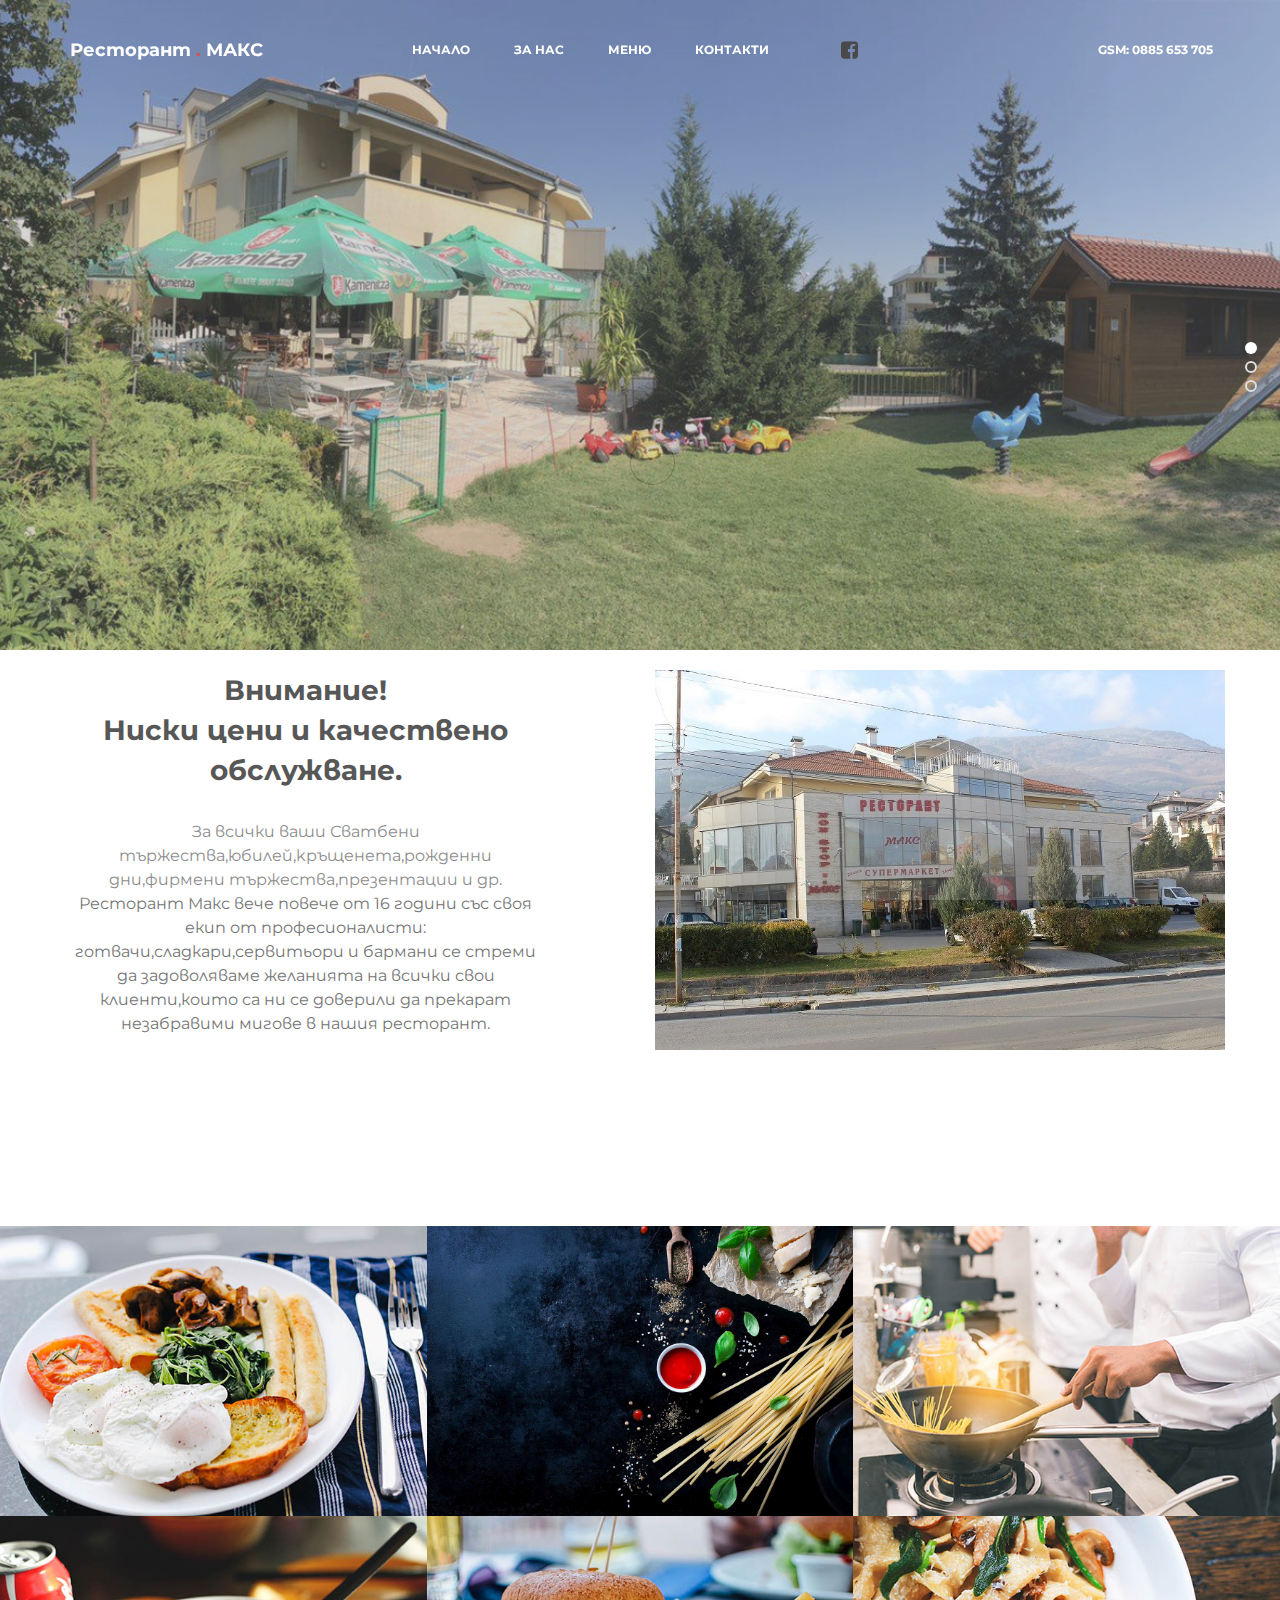
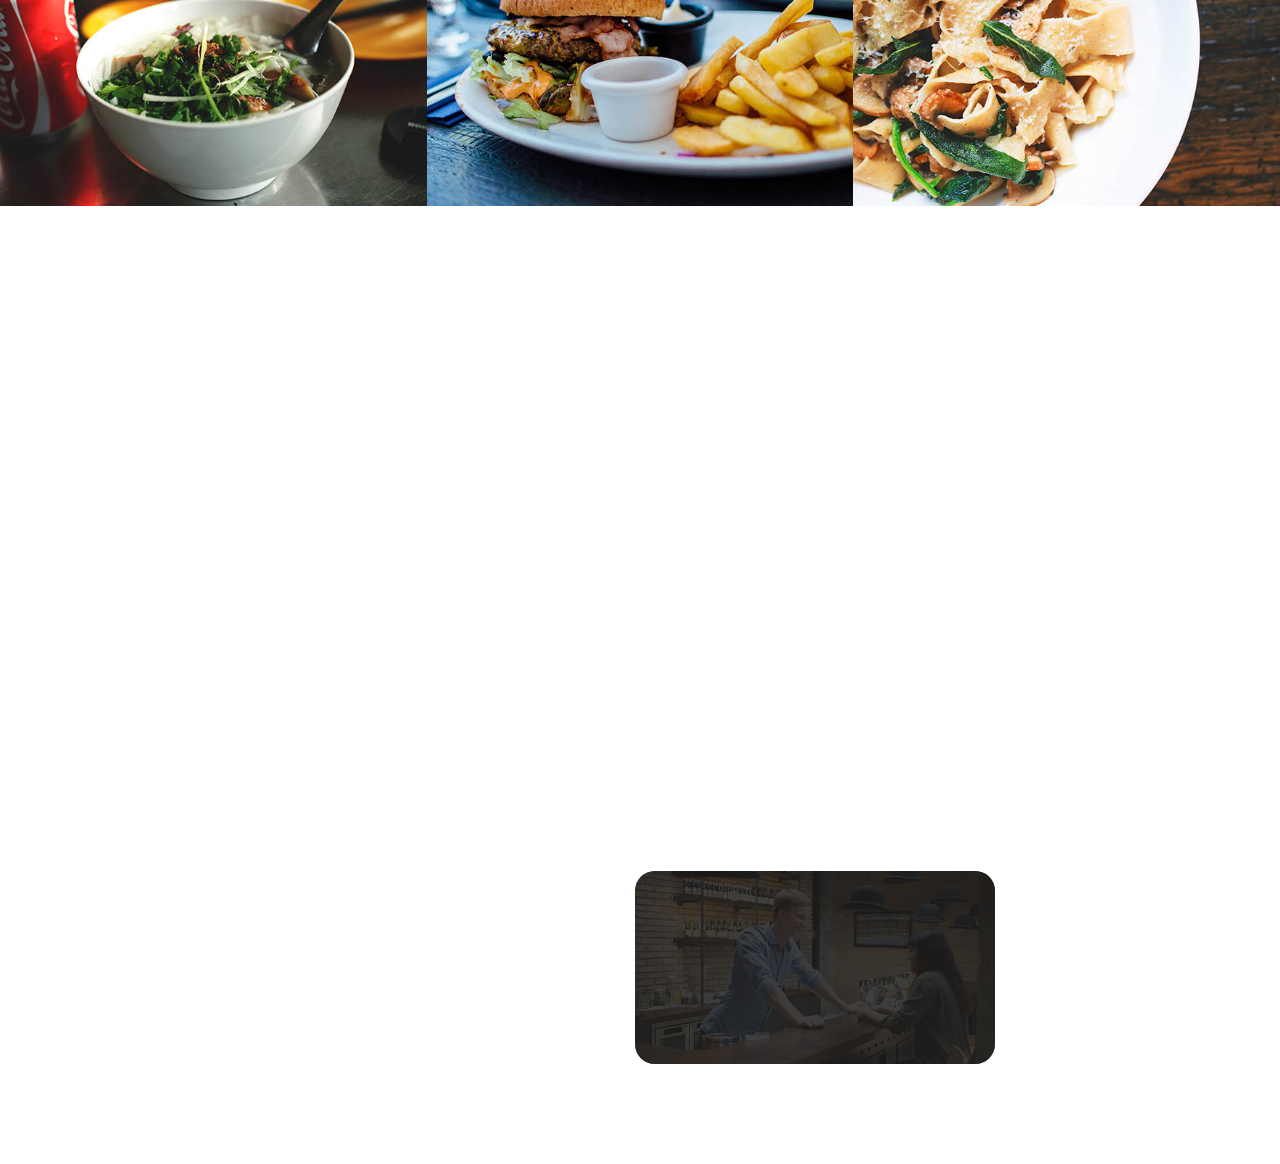
==== index.html @ e1ed3586 "Update index.html" ====
<!DOCTYPE html>
<html lang="bg">
<head>
 <title>Ресторант МАКС</title>
     <meta charset="UTF-8">
     <meta http-equiv="X-UA-Compatible" content="IE=Edge">
     <meta name="viewport" content="width=device-width, initial-scale=1, maximum-scale=1">
     <meta name="keywords" content="ресторант макс,промоция,драгалевци,обедно меню,вкусна храна,ресторант,лятна градина,детски кът,сватби,детско парти"/>
     <meta name="description" content="ресторант в кв.Драгалевци"/>
     <meta name="robots" content="index, follow" />
     <meta name="google-site-verification" content="aXGSRedK1tiSl0ZCEvDcK0D1jM9YANwT8YEB6ESrcCU" />
     <link rel="stylesheet" href="css/bootstrap.min.css">
     <link rel="stylesheet" href="css/font-awesome.min.css">
     <link rel="stylesheet" href="css/animate.css">
     <link rel="stylesheet" href="css/owl.carousel.css">
     <link rel="stylesheet" href="css/owl.theme.default.min.css">
     <link rel="stylesheet" href="css/magnific-popup.css">
     <link href="images/favicon.ico" rel="shortcut icon" type="image/x-icon" />
     <link rel="stylesheet" href="css/style.css">

</head>
<body>


     <section class="preloader">
          <div class="spinner">

               <span class="spinner-rotate"></span>

          </div>
     </section>



     <section class="navbar custom-navbar navbar-fixed-top" role="navigation">
          <div class="container">

               <div class="navbar-header">
                    <button class="navbar-toggle" data-toggle="collapse" data-target=".navbar-collapse">
                         <span class="icon icon-bar"></span>
                         <span class="icon icon-bar"></span>
                         <span class="icon icon-bar"></span>
                    </button>


                    <a href="index.html" class="navbar-brand">Ресторант <span>.</span> МАКС </a>
               </div>



               <div class="collapse navbar-collapse">
                    <ul class="nav navbar-nav navbar-nav-first">
                         <li><a href="#home" class="smoothScroll">Начало</a></li>
                         <li><a href="#about" class="smoothScroll">За Нас</a></li>
                         <li><a href="#menu" class="smoothScroll">Меню</a></li>
                         <li><a href="#contact" class="smoothScroll">Контакти</a></li>
                    </ul>



                    <a href="https://www.facebook.com/MaksRest/" class="fa fa-facebook-square" ></a>


                <ul class="nav navbar-nav navbar-right">
                           <li><a href="tel:0885653705">GSM: 0885 653 705</a></li>



                </ul>
               </div>

          </div>

     </section>



     <section id="home" class="slider" data-stellar-background-ratio="0.5">
          <div class="row">

                    <div class="owl-carousel owl-theme">
                         <div class="item item-first">
                              <div class="caption">
                                   <div class="container">

                                   </div>
                              </div>
                         </div>

                         <div class="item item-second">
                              <div class="caption">

                              </div>
                         </div>

                         <div class="item item-third">
                              <div class="caption">

                              </div>
                         </div>
                    </div>

          </div>
     </section>




     <section id="about" data-stellar-background-ratio="0.5">
          <div class="container">
               <div class="row">

                    <div class="col-md-6 col-sm-12">
                         <div class="about-info">
                              <div class="section-title wow fadeInUp" data-wow-delay="0.2s">

                                <h2 style="text-align:center">Внимание!<br> Ниски цени и качествено обслужване.</h2>
                              </div>

                              <div class="wow fadeInUp" data-wow-delay="0.4s">
                                <p style="text-align:center">За всички ваши Сватбени тържества,юбилей,kръщенета,рожденни дни,фирмени тържества,презентации и др.
                                      Ресторант Макс вече повече от 16 години със своя екип от професионалисти:<br>готвачи,сладкари,сервитьори
                                      и бармани се стреми да задоволяваме желанията на всички свои клиенти,които са ни се доверили да прекарат незабравими мигове в нашия ресторант.<p>
                              </div>
                         </div>
                    </div>

                    <div class="col-md-6 col-sm-12">
                         <div class="wow fadeInUp about-image" data-wow-delay="0.6s">
                              <img src="images/about-image.jpg" class="img-responsive" alt="">
                         </div>
                    </div>

               </div>
          </div>
     </section>


     <section id="menu" data-stellar-background-ratio="0.5">
          <div class="container">
               <div class="row">

                    <div class="col-md-12 col-sm-12">
                         <div class="section-title wow fadeInUp" data-wow-delay="0.1s">
                              <h2 style="text-align:center">Нашето Меню</h2>
                         </div>
                    </div>

                    <div class="col-md-4 col-sm-6">

                         <div class="menu-thumb">
                              <a href="images/menu-image1.jpg" class="image-popup" title="American Breakfast">
                                   <img src="images/menu-image1.jpg" class="img-responsive" alt="">
                              </a>
                         </div>
                    </div>

                    <div class="col-md-4 col-sm-6">

                         <div class="menu-thumb">
                              <a href="images/menu-image2.jpg" class="image-popup" title="Self-made Salad">
                                   <img src="images/menu-image2.jpg" class="img-responsive" alt="">
                              </a>
                         </div>
                    </div>

                    <div class="col-md-4 col-sm-6">

                         <div class="menu-thumb">
                              <a href="images/menu-image3.jpg" class="image-popup" title="Chinese Noodle">
                                   <img src="images/menu-image3.jpg" class="img-responsive" alt="">
                              </a>
                         </div>
                    </div>

                    <div class="col-md-4 col-sm-6">

                         <div class="menu-thumb">
                              <a href="images/menu-image4.jpg" class="image-popup" title="Rice Soup">
                                   <img src="images/menu-image4.jpg" class="img-responsive" alt="">
                              </a>
                         </div>
                    </div>

                    <div class="col-md-4 col-sm-6">

                         <div class="menu-thumb">
                              <a href="images/menu-image5.jpg" class="image-popup" title="Project title">
                                   <img src="images/menu-image5.jpg" class="img-responsive" alt="">
                              </a>
                         </div>
                    </div>

                    <div class="col-md-4 col-sm-6">

                         <div class="menu-thumb">
                              <a href="images/menu-image6.jpg" class="image-popup" title="Project title">
                                   <img src="images/menu-image6.jpg" class="img-responsive" alt="">
                              </a>
                         </div>
                    </div>


               </div>
          </div>
     </section>





     <section id="contact">
       <div class="container">
            <div class="row">

                 <div class="col-md-12 col-sm-12">
                      <div class="section-title wow fadeInUp" data-wow-delay="0.1s">
                          <h2 style="text-align:center">За Контакт </h2>
                      </div>
                 </div>
               </div>
            </div>
  </section>
  <section id="google-map">
    <iframe src="https://www.google.com/maps/embed?pb=!1m18!1m12!1m3!1d2744.4734002004925!2d23.321416955370182!3d42.623292950033935!2m3!1f0!2f0!3f0!3m2!1i1024!2i768!4f13.1!3m3!1m2!1s0x40aa83e5eaf78bdd%3A0x76ee33863efe5389!2z0KHRg9C_0LXRgNC80LDRgNC60LXRgiDQnNCw0LrRgQ!5e0!3m2!1sbg!2sfi!4v1591708057652!5m2!1sbg!2sfi" width="100%" height="500" frameborder="0" style="border:0;" allowfullscreen="" aria-hidden="true" tabindex="0"></iframe>
    </section>


     <footer id="footer" data-stellar-background-ratio="0.5">
          <div class="container">
               <div class="row">

                    <div class="col-md-3 col-sm-8">
                         <div class="footer-info">
                              <div class="section-title">
                                   <h2 class="wow fadeInUp" data-wow-delay="0.2s">Адрес:</h2>
                              </div>
                              <address class="wow fadeInUp" data-wow-delay="0.4s">
                                   <p>кв.Драгалевци, <br>ул.„Захари Зограф“ 57,<br> София, България</p>
                              </address>
                         </div>
                    </div>

                    <div class="col-md-3 col-sm-8">
                         <div class="footer-info">
                              <div class="section-title">
                                   <h2 class="wow fadeInUp" data-wow-delay="0.2s">За Контакт:</h2>
                              </div>
                              <address class="wow fadeInUp" data-wow-delay="0.4s">
                                <a href="tel:0885653705">GSM: 0885 653 705</a>
                              <a href="https://www.facebook.com/MaksRest/" class="fa fa-facebook-square" ></a>

                              </address>


                         </div>
                    </div>

                    <div class="col-md-4 col-sm-8">
                         <div class="footer-info footer-open-hour">
                              <div class="section-title">
                                   <h2 class="wow fadeInUp" data-wow-delay="0.2s">Работно Време:</h2>
                              </div>
                              <div class="wow fadeInUp" data-wow-delay="0.4s">
                                   <p></p>
                                   <div>
                                        <strong>Понеделник - Неделя </strong>
                                                <p>9:00ч - 22:00ч</p>
                                   </div>
                                   <div>
                                        <strong></strong>
                                        <p></p>
                                   </div>
                              </div>
                         </div>
                    </div>

                    <div class="col-md-2 col-sm-4">

                          <br><br>
                         <div class="wow fadeInUp copyright-text" data-wow-delay="0.8s">
                              <p>Ресторант МАКС 2020</p>


                         </div>
                    </div>

               </div>
          </div>
     </footer>


     <script src="js/jquery.js"></script>
     <script src="js/bootstrap.min.js"></script>
     <script src="js/jquery.stellar.min.js"></script>
     <script src="js/wow.min.js"></script>
     <script src="js/owl.carousel.min.js"></script>
     <script src="js/jquery.magnific-popup.min.js"></script>
     <script src="js/smoothscroll.js"></script>
     <script src="js/custom.js"></script>
     <!-- Global site tag (gtag.js) - Google Analytics -->
<script async src="https://www.googletagmanager.com/gtag/js?id=UA-169625521-1"></script>
<script>
  window.dataLayer = window.dataLayer || [];
  function gtag(){dataLayer.push(arguments);}
  gtag('js', new Date());

  gtag('config', 'UA-169625521-1');
</script>

</body>
</html>
---- css/style.css ----
@import url('https://fonts.googleapis.com/css?family=Montserrat:400,700');

  body {
    background: #ffffff;
    font-family: 'Montserrat', sans-serif;
    overflow-x: hidden;
  }



  /*---------------------------------------
     TYPOGRAPHY
  -----------------------------------------*/

  h1,h2,h3,h4,h5,h6 {
    font-weight: bold;
    line-height: inherit;
  }

  h1 {
    color: #252525;
    font-size: 3em;
    line-height: 50px;
  }

  h2 {
    color: #353535;
    font-size: 2em;
    padding-bottom: 10px;
  }

  h3 {
    font-size: 1.5em;
    margin-bottom: 0;
  }

  h3,
  h3 a {
    color: #454545;
  }

  p {
    color: #757575;
    font-size: 16px;
    font-weight: normal;
    line-height: 24px;
  }



  /*---------------------------------------
     GENERAL
  -----------------------------------------*/

  html{
    -webkit-font-smoothing: antialiased;
  }

  a {
    color: #252525;
    -webkit-transition: 0.5s;
    transition: 0.5s;
    text-decoration: none !important;
  }

  a:hover, a:active, a:focus {
    color: #ce3232;
    outline: none;
  }

  ::-webkit-scrollbar{
    width: 8px;
    height: 8px;
  }

  ::-webkit-scrollbar-thumb {
    cursor: pointer;
    background: #000000;
  }

  .section-title {
    padding-bottom: 40px;
  }

  .section-title h2 {
    margin: 0;
  }

  .section-title h4 {
    color: #bfbdbd;
    font-size: 10px;
    letter-spacing: 1px;
    text-transform: uppercase;
    margin-top: 0;
  }

  .overlay {
    background: rgba(0,0,0,0.5);
    position: absolute;
    top: 0;
    right: 0;
    bottom: 0;
    left: 0;
    width: 100%;
    height: 100%;
  }

  section {
    position: relative;
    padding: 20px 0;
  }

  #team,
  #menu,


  .about-image img,
  .team-thumb img {
    width: 100%;
  }

  #google-map iframe {
    border: 0;
    width: 100%;
    height: 390px;
  }



  /*---------------------------------------
     BUTTONS
  -----------------------------------------*/

  .section-btn {
    background: #ce3232;
    border-radius: 0;
    border: 0;
    color: #f9f9f9;
    font-size: inherit;
    font-weight: normal;
    padding: 10px 25px;
    transition: 0.5s 0.2s;
  }



  /*---------------------------------------
       PRE LOADER
  -----------------------------------------*/

  .preloader {
    position: fixed;
    top: 0;
    left: 0;
    width: 100%;
    height: 100%;
    z-index: 99999;
    display: flex;
    flex-flow: row nowrap;
    justify-content: center;
    align-items: center;
    background: none repeat scroll 0 0 #ffffff;
  }

  .spinner {
    border: 1px solid transparent;
    border-radius: 3px;
    position: relative;
  }

  .spinner:before {
    content: '';
    box-sizing: border-box;
    position: absolute;
    top: 50%;
    left: 50%;
    width: 45px;
    height: 45px;
    margin-top: -10px;
    margin-left: -10px;
    border-radius: 50%;
    border: 1px solid #575757;
    border-top-color: #ffffff;
    animation: spinner .9s linear infinite;
  }

  @-webkit-@keyframes spinner {
    to {transform: rotate(360deg);}
  }

  @keyframes spinner {
    to {transform: rotate(360deg);}
  }



  /*---------------------------------------
      MENU
  -----------------------------------------*/

  .custom-navbar {
    border: none;
    margin-bottom: 0;
    padding: 25px 0;
  }

  .custom-navbar .navbar-brand {
    color: #ffffff;
    font-size: 18px;
    font-weight: bold;
  }

  .custom-navbar .navbar-brand span {
    color: #ce3232;
  }

  .top-nav-collapse {
    background: #ffffff;
  }

  .custom-navbar .navbar-nav.navbar-nav-first {
    margin-left: 8em;
  }

  .custom-navbar .navbar-nav.navbar-right li a {
    padding-right: 12px;
    padding-left: 12px;
  }

  .custom-navbar .navbar-nav.navbar-right .section-btn {
    display: inline-block;
    margin: 0.2em 0 0 1em;
  }

  .custom-navbar .navbar-nav.navbar-right .section-btn:hover {
    background: #292929;
    color: #ffffff;
  }

  .custom-navbar .navbar-nav.navbar-right .section-btn:focus {
    color: #ffffff;
  }

  .custom-navbar .navbar-nav.navbar-right .section-btn a {
    padding: 10px 25px;
  }

  .custom-navbar .nav .section-btn a:hover {
    color: #ffffff;
  }

  .custom-navbar .nav li a {
    font-size: 12px;
    font-weight: bold;
    color: #ffffff;
    padding-right: 22px;
    padding-left: 22px;
    text-transform: uppercase;
  }

  .custom-navbar .nav li a:hover {
    background: transparent;
    color: #ce3232;
  }

  .custom-navbar .navbar-nav > li > a:hover,
  .custom-navbar .navbar-nav > li > a:focus {
    background-color: transparent;
  }

  .custom-navbar .nav li.active > a {
    background-color: transparent;
    color: #ce3232;
  }

  .custom-navbar .navbar-toggle {
    border: none;
    padding-top: 10px;
  }

  .custom-navbar .navbar-toggle {
    background-color: transparent;
  }

  .custom-navbar .navbar-toggle .icon-bar {
    background: #252525;
    border-color: transparent;
  }

  @media(min-width:768px) {
    .custom-navbar {
      border-bottom: 0;
      background: 0 0;
    }

    .custom-navbar.top-nav-collapse {
      background: #ffffff;
      -webkit-box-shadow: 0 1px 30px rgba(0, 0, 0, 0.1);
      -moz-box-shadow: 0 1px 30px rgba(0, 0, 0, 0.1);
      box-shadow: 0 1px 30px rgba(0, 0, 0, 0.1);
      padding: 12px 0;
    }

    .top-nav-collapse .navbar-brand {
      color: #454545;
    }

    .top-nav-collapse .nav li a {
      color: #575757;
    }

    .top-nav-collapse .nav .section-btn a {
      color: #ffffff;
    }
  }



  /*---------------------------------------
      HOME
  -----------------------------------------*/

  #home {
    padding: 0;
  }

  #home h1 {
    color: #ffffff;
    padding-bottom: 30px;
  }

  #home h3 {
    color: #f9f9f9;
    font-size: 14px;
    line-height: inherit;
    letter-spacing: 2px;
    text-transform: uppercase;
    margin: 0;
  }

  @media (min-width: 480px) {
    .slider .col-md-8 {
      padding-left: 0;
    }
  }

  .slider .owl-dots {
    position: absolute;
    top: 50%;
    right: 2em;
    justify-content: center;
  }

  .owl-theme .owl-dots .owl-dot {
    display: block;
  }

  .owl-theme .owl-dots .owl-dot span {
    width: 12px;
    height: 12px;
    margin: 7px 10px;
    border: 2px solid #d9d9d9;
    background: transparent;
    display: block;
    -webkit-backface-visibility: visible;
    transition: opacity 200ms ease;
    border-radius: 30px;
  }

  .owl-theme .owl-dots .owl-dot.active span, .owl-theme .owl-dots .owl-dot:hover span {
    background-color: #ffffff;
    border-color: transparent;
  }

  .slider .caption {
    display: flex;
    justify-content: center;
    flex-direction: column;
    text-align: left;
    background-color: rgba(20,20,20,0.2);
    height: 100%;
    color: #fff;
    cursor: e-resize;
    padding: 4em 0 0 2em;
  }

  .slider .item {
    background-position: inherit;
    background-repeat: no-repeat;
    background-attachment: local;
    background-size: cover;
    height: 650px;
  }

  .slider .item-first {
    background-image: url(../images/slider1.jpg);
  }

  .slider .item-second {
    background-image: url(../images/slider2.jpg);
  }

  .slider .item-third {
    background-image: url(../images/slider3.jpg);
  }

  .slider .item-second .section-btn {
    background: #292929;
  }

  .slider .item-second .section-btn:hover {
    background: #ffffff;
  }

  .slider .item-third .section-btn {
    background: transparent;
    border: 1px solid #ffffff;
  }

  .slider .item-third .section-btn:hover,
  .slider .item-third .section-btn:focus {
    background: #ce3232;
    border-color: transparent;
    color: #ffffff;
  }



  /*---------------------------------------
      ABOUT
  -----------------------------------------*/

  #about {
    padding-bottom: 0;
  }

  .about-info {
    padding: 0 6em 5em 0;
  }

  .about-info .section-title {
    padding-bottom: 20px;
  }

  .about-image {
    position: absolute;
  }






  /*---------------------------------------
     MENU
  -----------------------------------------*/

  #menu {
    padding-bottom: 0;
  }

  #menu .container {
    width: 100%;
  }

  #menu .col-md-4 {
    margin: 0;
    padding: 0;
  }

  .menu-thumb img {
    width: 100%;
    transition: 0.5s;
  }

  .menu-thumb:hover img {
    transform: scale(1.15);
  }

  #menu .menu-thumb {
    overflow: hidden;
    position: relative;
    cursor: pointer;
    width: 102%;
  }

  .menu-thumb .menu-info {
    position: absolute;
    top: 60%;
    left: 0px;
    right: 0px;
    bottom: 0px;
    text-align: left;
    padding: 25px 30px;
    transition: 0.5s 0.2s;
  }

  .menu-info .menu-item {
    float: left;
  }

  .menu-info .menu-price {
    float: right;
  }

  .menu-info .menu-price span {
    font-size: 20px;
    font-weight: bold;
    line-height: normal;
    display: block;
    margin-top: 10px;
  }

  .menu-thumb .menu-info h3,
  .menu-thumb .menu-info p,
  .menu-thumb .menu-info span {
    transform: translateY(100%);
    opacity: 0;
    display: block;
    transition: 0.5s 0.2s;
    color: #ffffff;
    z-index: 2;
    position: relative;
  }

  .menu-thumb .menu-info h3 {
    margin-top: 0;
  }

  .menu-thumb .menu-info p {
    color: #d9d9d9;
    text-transform: uppercase;
    font-size: 10px;
    font-weight: bold;
    letter-spacing: 1px;
  }

  .menu-thumb:hover .menu-info h3,
  .menu-thumb:hover .menu-info p,
  .menu-thumb:hover .menu-info span {
    transform: translateY(0px);
    opacity: 1;
  }

  .menu-thumb:hover .menu-info {
    background: rgba(0,0,0,0.8);
  }




  /*---------------------------------------
     FOOTER
  -----------------------------------------*/

  footer {

    padding: 120px 0;
    padding-bottom: 80px;
  }

  footer .section-title {
    padding-bottom: 10px;
  }

  footer h2 {
    font-size: 20px;
  }

  footer a,
  footer p {
    color: #909090;
  }

  footer strong {
    color: #d9d9d9;
  }

  footer address p {
    margin-bottom: 0;
  }

  .footer-info,
  footer .social-icon {
    margin-top: 20px;
  }

  .footer-open-hour {
    background: #ce3232;
    background: url('../images/footer-open-hour-bg.jpg') center center no-repeat;
    background-size: cover;
    border-radius: 20px;
    margin-top: 0;
    padding: 40px 0 40px 80px;
    overflow: hidden;
    position: relative;
    z-index: 22;
    right: 20px;
    bottom: 20px;
  }

  .footer-open-hour::after {
    background: rgba(29,29,29,0.85);
    content: "";
    position: absolute;
    top: 0;
    right: 0;
    bottom: 0;
    left: 0;
    width: 100%;
    height: 100%;
    z-index: -2222;
  }

  .footer-open-hour h2 {
    color: #ffffff;
  }

  .footer-open-hour p {
    color: #d9d9d9;
  }

  .footer-open-hour strong {
    color: #f9f9f9;
  }



  /*---------------------------------------
     SOCIAL ICON
  -----------------------------------------*/

  .fa {
  padding: 0px;
  font-size: 20px;
  width: 15px;

  text-decoration: none;
  margin: 15px 50px;
  border-radius:25px%;
}

.fa:hover {
    opacity: 0.7;
}

.fa-facebook {
  background: #4267B2;
  color: white;
}

  /*---------------------------------------
     RESPONSIVE STYLES
  -----------------------------------------*/

  @media screen and (max-width: 1170px) {
    .custom-navbar .navbar-nav.navbar-nav-first {
      margin-left: inherit;
    }
  }


  @media only screen and (max-width: 1200px) {
    .about-info {
      padding-right: 0;
    }

    .about-image {
      position: relative;
    }
  }


  @media only screen and (max-width: 1200px) {
    section {
      padding: 30px 0;
    }

    .custom-navbar .section-btn {
      margin-left: 1em;
    }

    .slider .item {
      background-position: center;
    }

    .about-info {
      padding: 0;
    }

    .team-info {
      margin-bottom: 50px;
    }

    #menu .menu-thumb {
      width: 103%;
    }

    #testimonial {
      background-position: 50% 0 !important;
    }

    #google-map,
    .footer-info {
      margin-bottom: 0px;
    }
  }


  @media only screen and (min-width: 1200px) and (max-width: 1200px) {
    .custom-navbar .nav li a {
      padding-right: 10px;
      padding-left: 10px;
    }
  }

  @media only screen and (max-width: 767px) {
    h1 {
      font-size: 2.5em;
    }

    h1,h2,h3 {
      line-height: normal;
    }

    .custom-navbar {
      background: #ffffff;
      -webkit-box-shadow: 0 1px 30px rgba(0, 0, 0, 0.1);
      -moz-box-shadow: 0 1px 30px rgba(0, 0, 0, 0.1);
      box-shadow: 0 1px 30px rgba(0, 0, 0, 0.1);
      padding: 10px 0;
      text-align: center;
    }

    .custom-navbar .nav li a {
      line-height: normal;
      padding: 10px;
    }

    .custom-navbar .navbar-brand,
    .top-nav-collapse .navbar-brand {
      color: #252525;
      font-weight: 600;
    }

    .custom-navbar .nav li a,
    .top-nav-collapse .nav li a {
      color: #575757;
    }

    .custom-navbar .navbar-nav.navbar-right li {
      display: inline-block;
    }

    .custom-navbar .navbar-nav.navbar-right .section-btn {
      display: block !important;
      width: 50%;
      margin: 10px auto 10px auto;
      padding: 10px;
    }

    .custom-navbar .section-btn a {
      color: #ffffff !important;
    }

    .slider .caption {
      padding: 0;
    }

    .menu-thumb .menu-info {
      top: 80%;
    }

    footer {
      padding: 60px 0;
      padding-bottom: 60px;
    }

    .footer-open-hour {
      right: 0;
      bottom: 0;
      margin-top: 30px;
    }
  }


  @media only screen and (max-width: 980px) {
    h1 {
      font-size: 2.1em;
    }

    h2 {
      font-size: 1.8em;
    }

    .menu-thumb .menu-info {
      top: 60%;
    }
  }
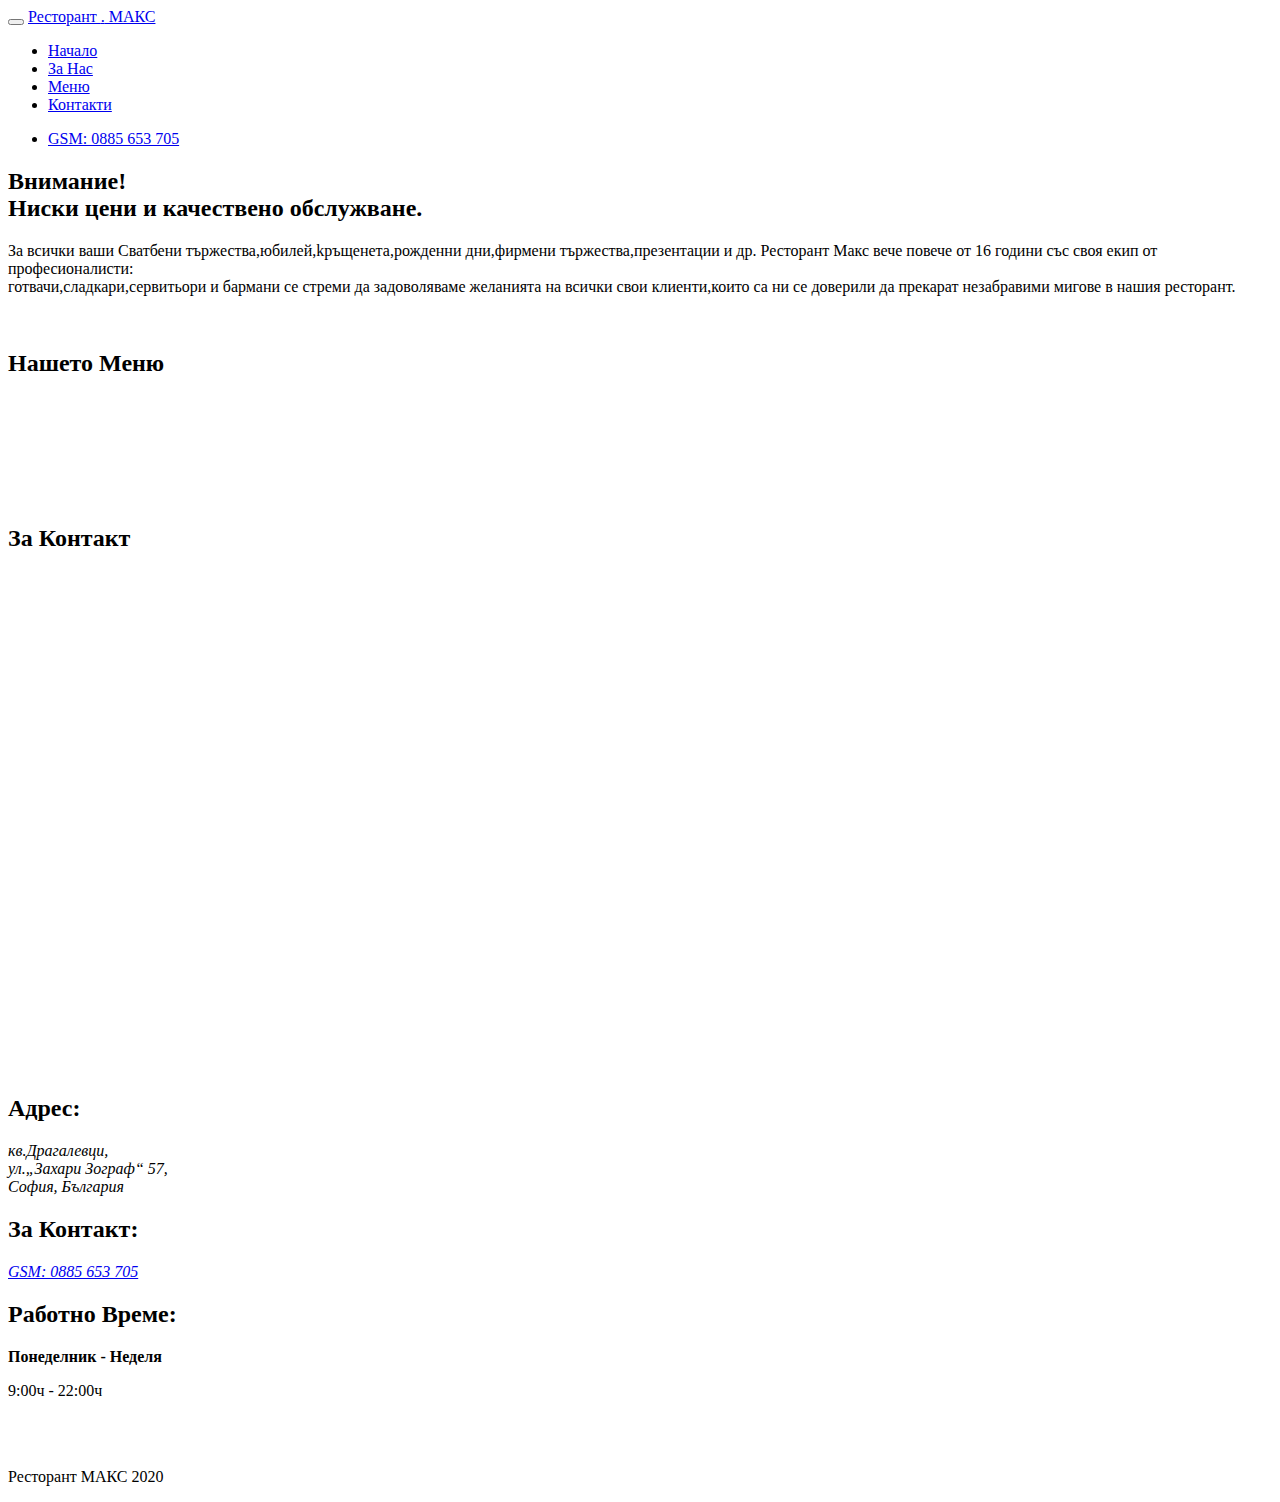
==== commit c5135d24: "Update index.html" ====
--- a/index.html
+++ b/index.html
@@ -9,6 +9,7 @@
      <meta name="description" content="ресторант в кв.Драгалевци"/>
      <meta name="robots" content="index, follow" />
      <meta name="google-site-verification" content="aXGSRedK1tiSl0ZCEvDcK0D1jM9YANwT8YEB6ESrcCU" />
+     <meta http-equiv="Content-Security-Policy" content="default-src https:">
      <link rel="stylesheet" href="css/bootstrap.min.css">
      <link rel="stylesheet" href="css/font-awesome.min.css">
      <link rel="stylesheet" href="css/animate.css">
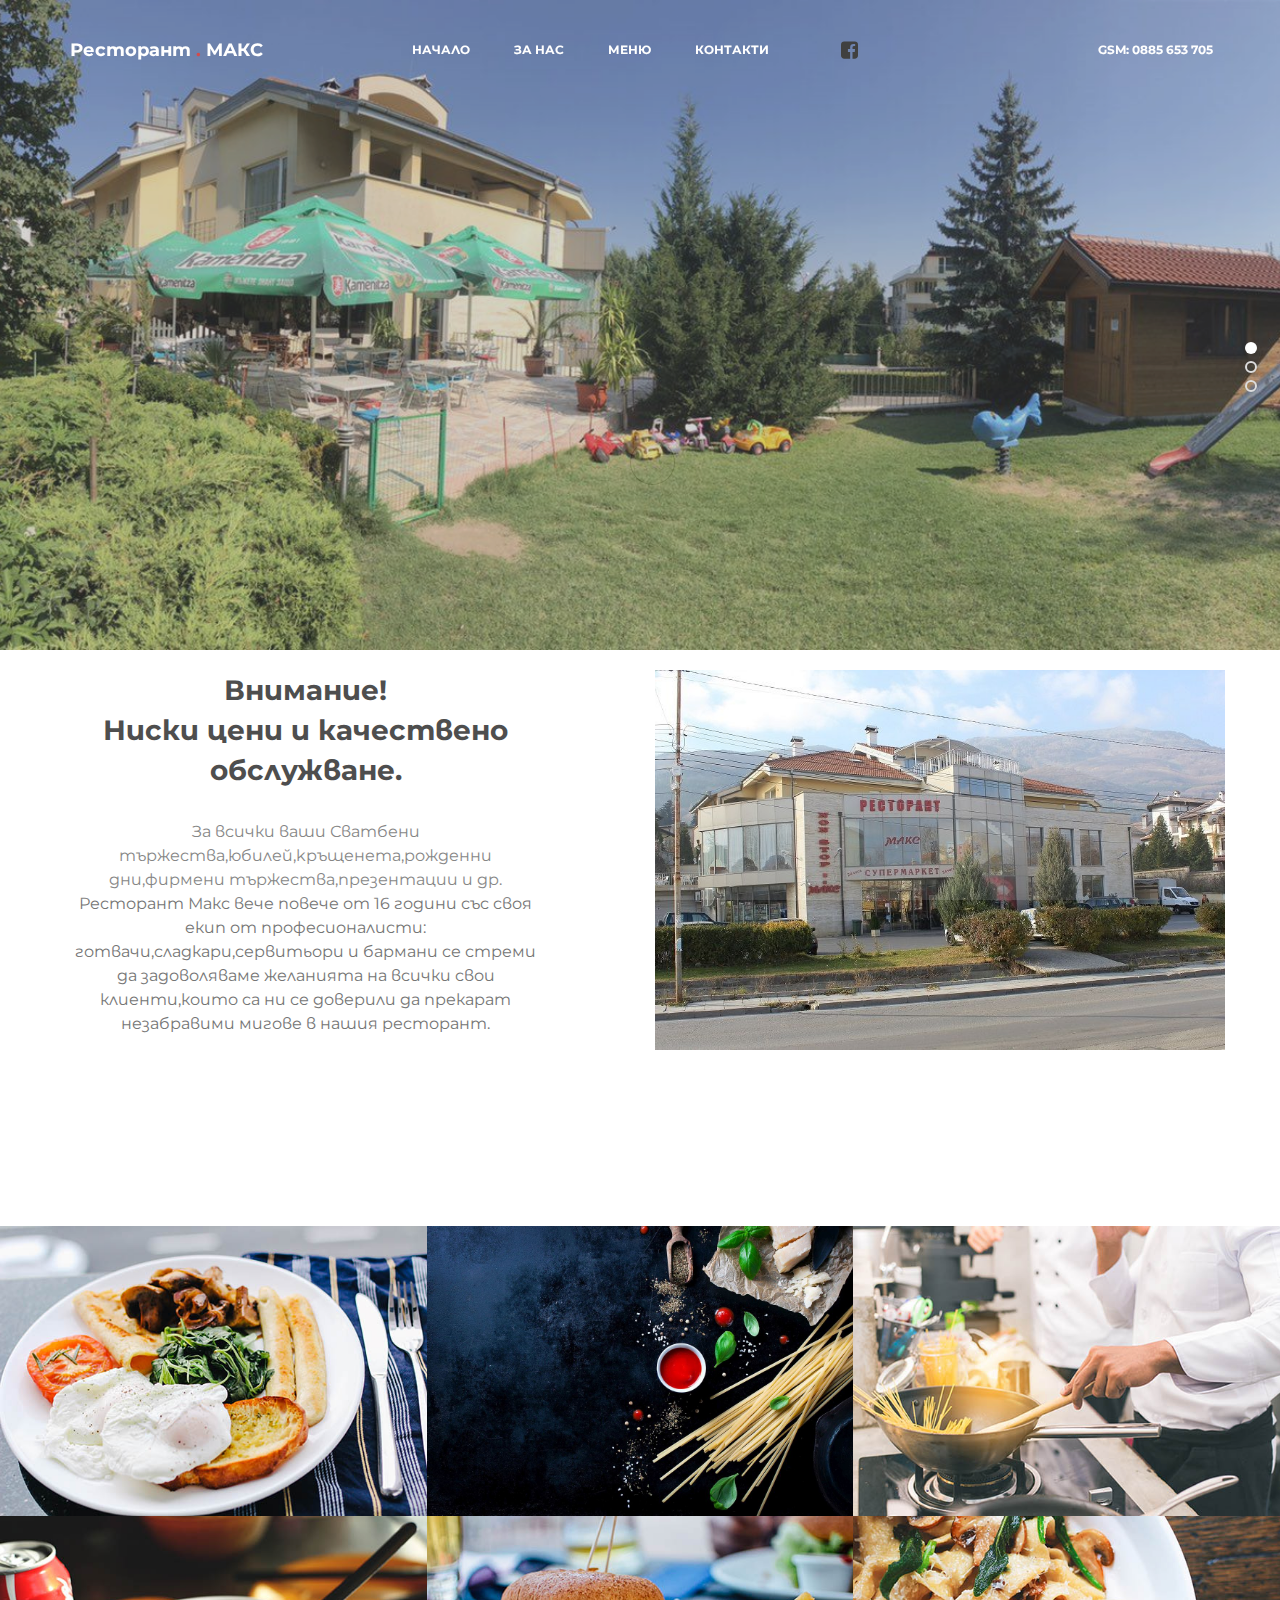
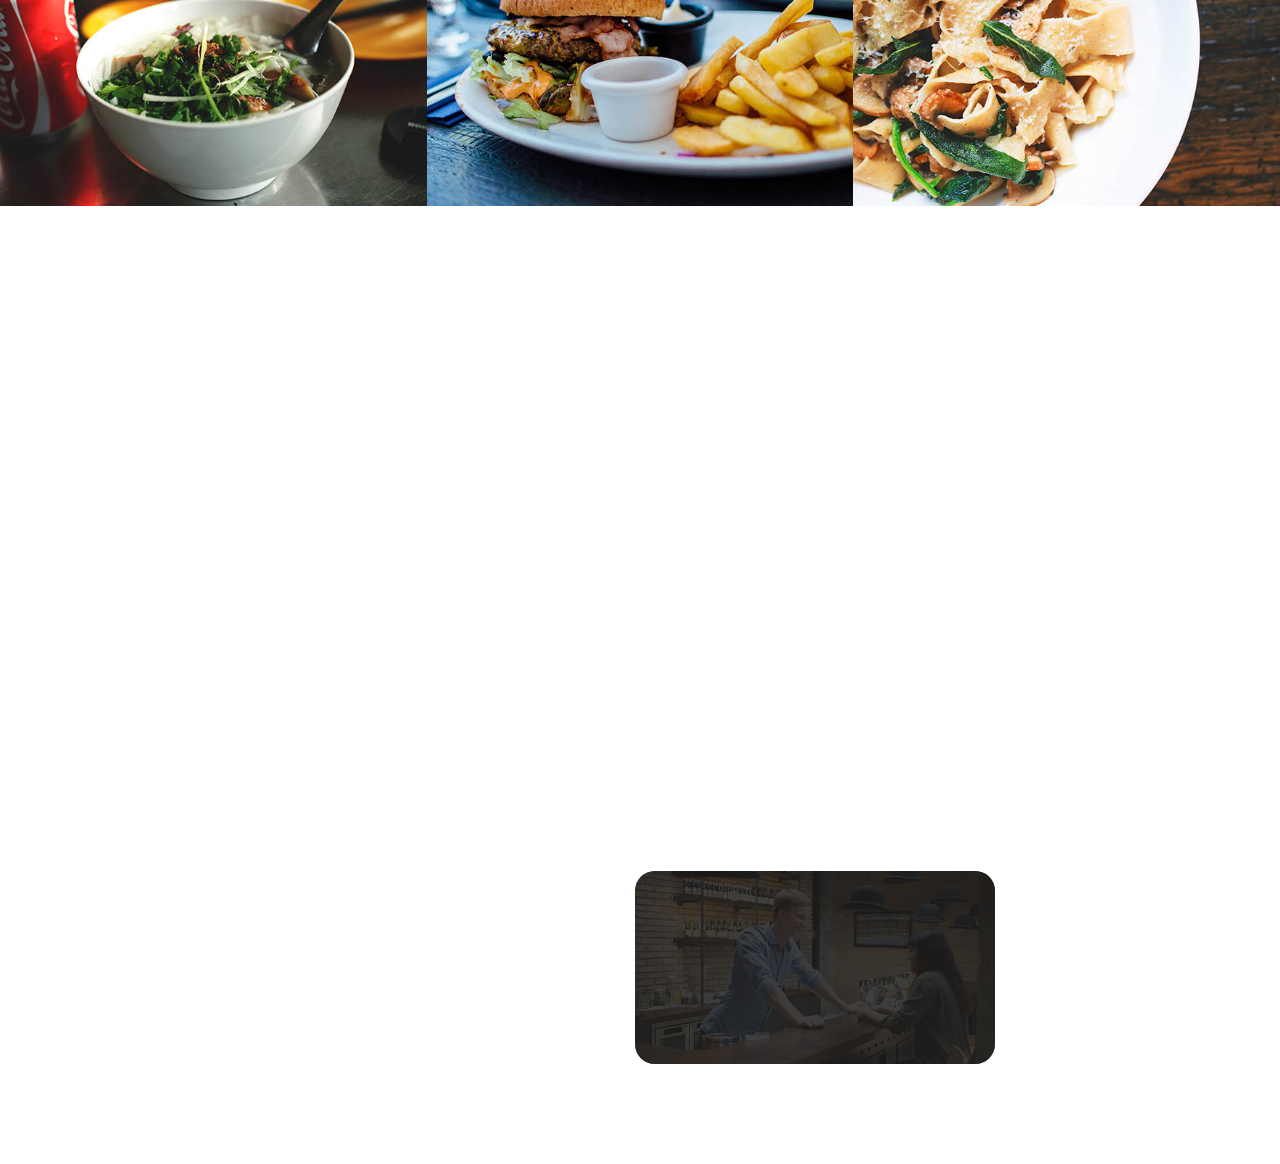
==== commit 8410856f: "Add files via upload" ====
--- a/index.html
+++ b/index.html
@@ -8,8 +8,7 @@
      <meta name="keywords" content="ресторант макс,промоция,драгалевци,обедно меню,вкусна храна,ресторант,лятна градина,детски кът,сватби,детско парти"/>
      <meta name="description" content="ресторант в кв.Драгалевци"/>
      <meta name="robots" content="index, follow" />
-     <meta name="google-site-verification" content="aXGSRedK1tiSl0ZCEvDcK0D1jM9YANwT8YEB6ESrcCU" />
-     <meta http-equiv="Content-Security-Policy" content="default-src https:">
+
      <link rel="stylesheet" href="css/bootstrap.min.css">
      <link rel="stylesheet" href="css/font-awesome.min.css">
      <link rel="stylesheet" href="css/animate.css">
@@ -308,6 +307,9 @@
 
   gtag('config', 'UA-169625521-1');
 </script>
-
+<!-- Hitsteps TRACKING CODE - Manual 2020-06-17 - DO NOT CHANGE -->
+<script type="text/javascript">(function(){var hstc=document.createElement('script'); hstc.src='https://log.hitsteps.com/track.php?code=6455fe8794fac8812f6c8d0e22d40c64';hstc.async=true;var htssc = document.getElementsByTagName('script')[0];htssc.parentNode.insertBefore(hstc, htssc);})();
+</script><noscript><a href="http://www.hitsteps.com/"><img src="//log.hitsteps.com/track.php?mode=img&amp;code=6455fe8794fac8812f6c8d0e22d40c64" alt="Realtime blog tracking" width="1" height="1" />web stats</a></noscript>
+<!-- Hitsteps TRACKING CODE - DO NOT CHANGE -->
 </body>
 </html>
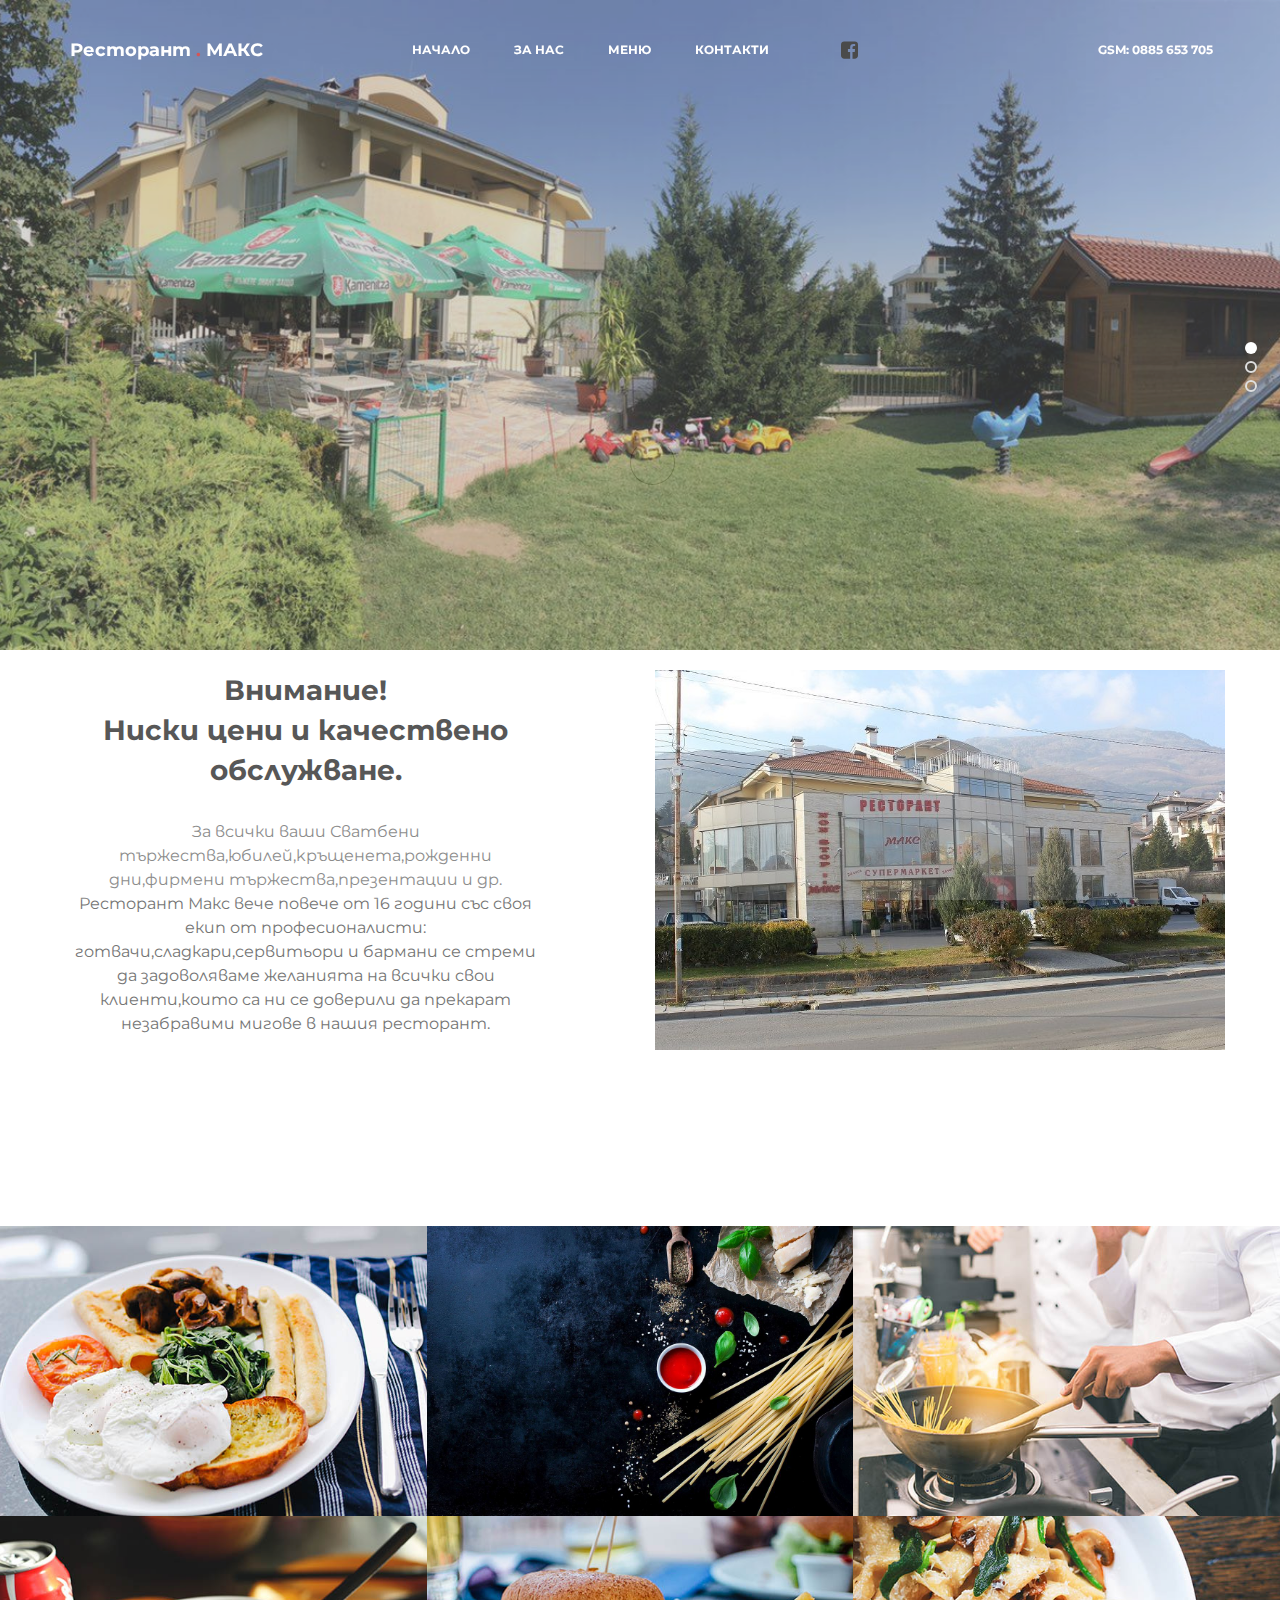
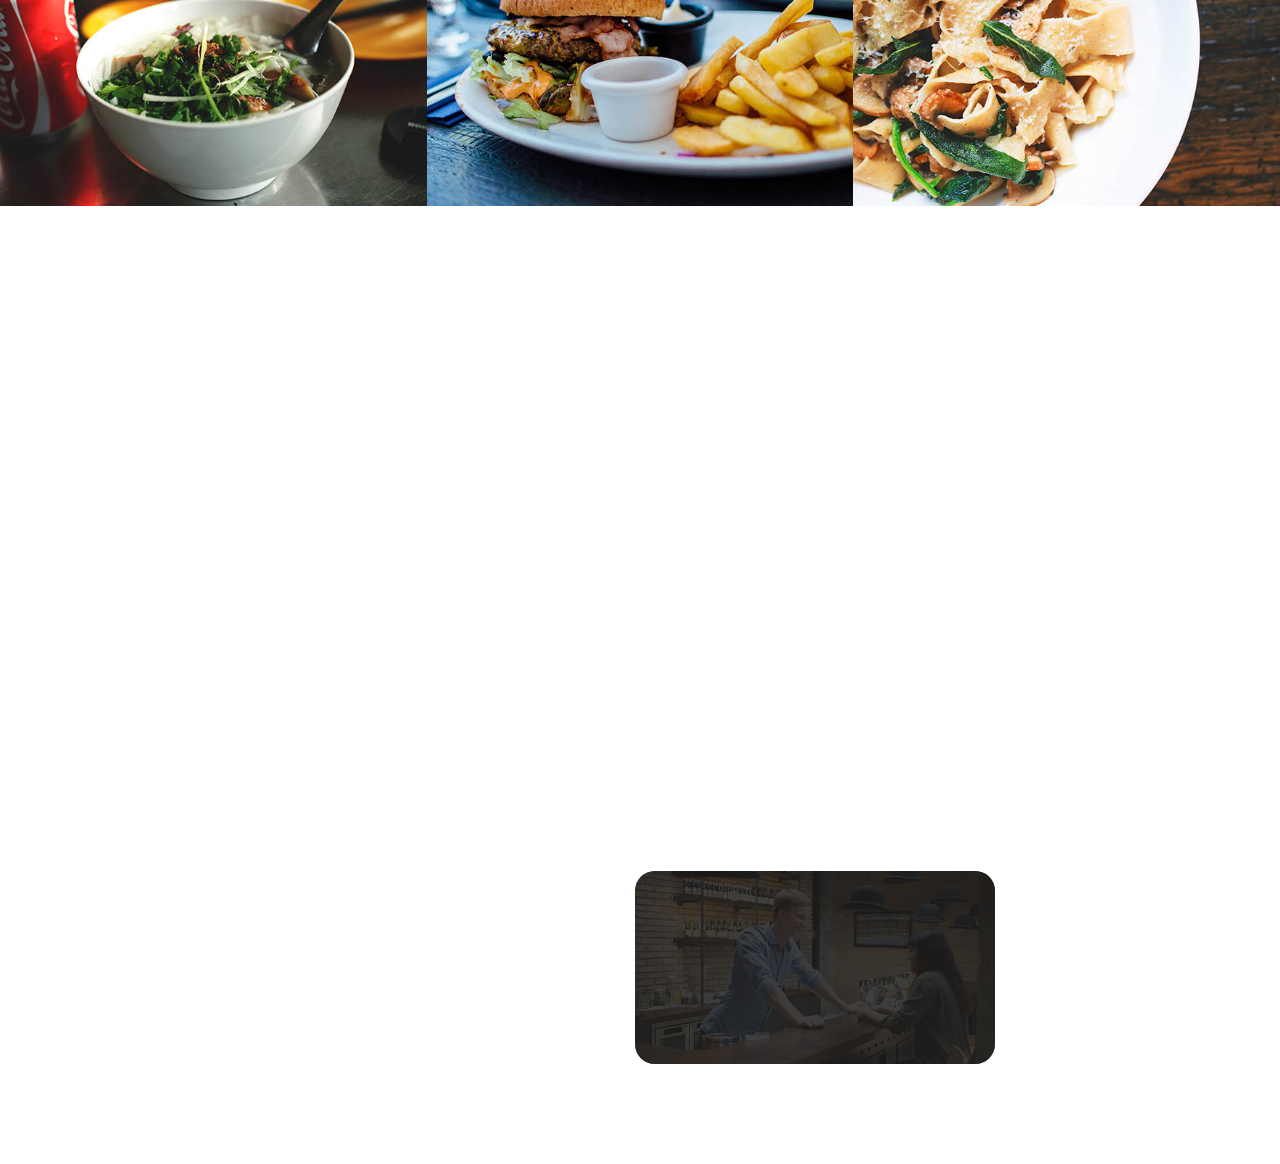
==== commit f3e981a7: "Add files via upload" ====
--- a/index.html
+++ b/index.html
@@ -17,6 +17,9 @@
      <link rel="stylesheet" href="css/magnific-popup.css">
      <link href="images/favicon.ico" rel="shortcut icon" type="image/x-icon" />
      <link rel="stylesheet" href="css/style.css">
+     <!-- Pixel Code for https://h-analytics.com/ -->
+<script async src="https://h-analytics.com/pixel/P3KrmlbhJ7uNxPKb"></script>
+<!-- END Pixel Code -->
 
 </head>
 <body>
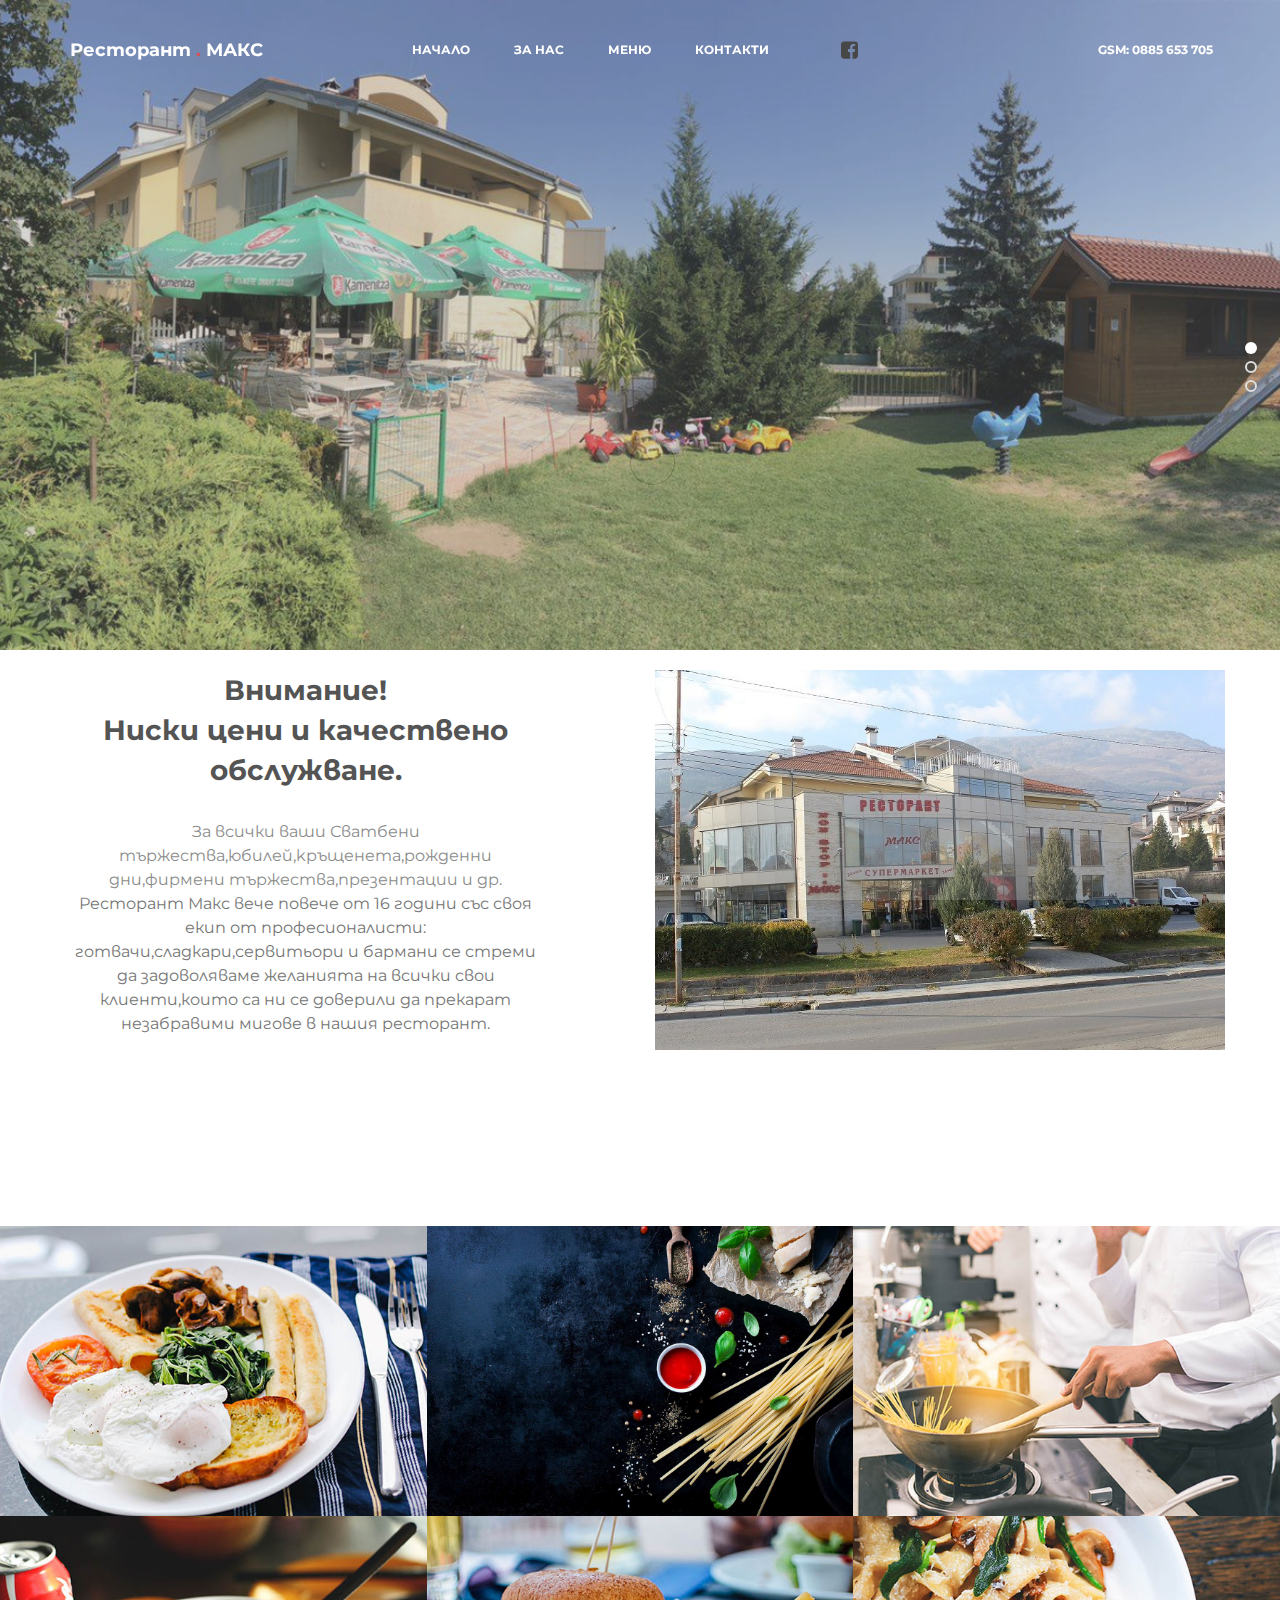
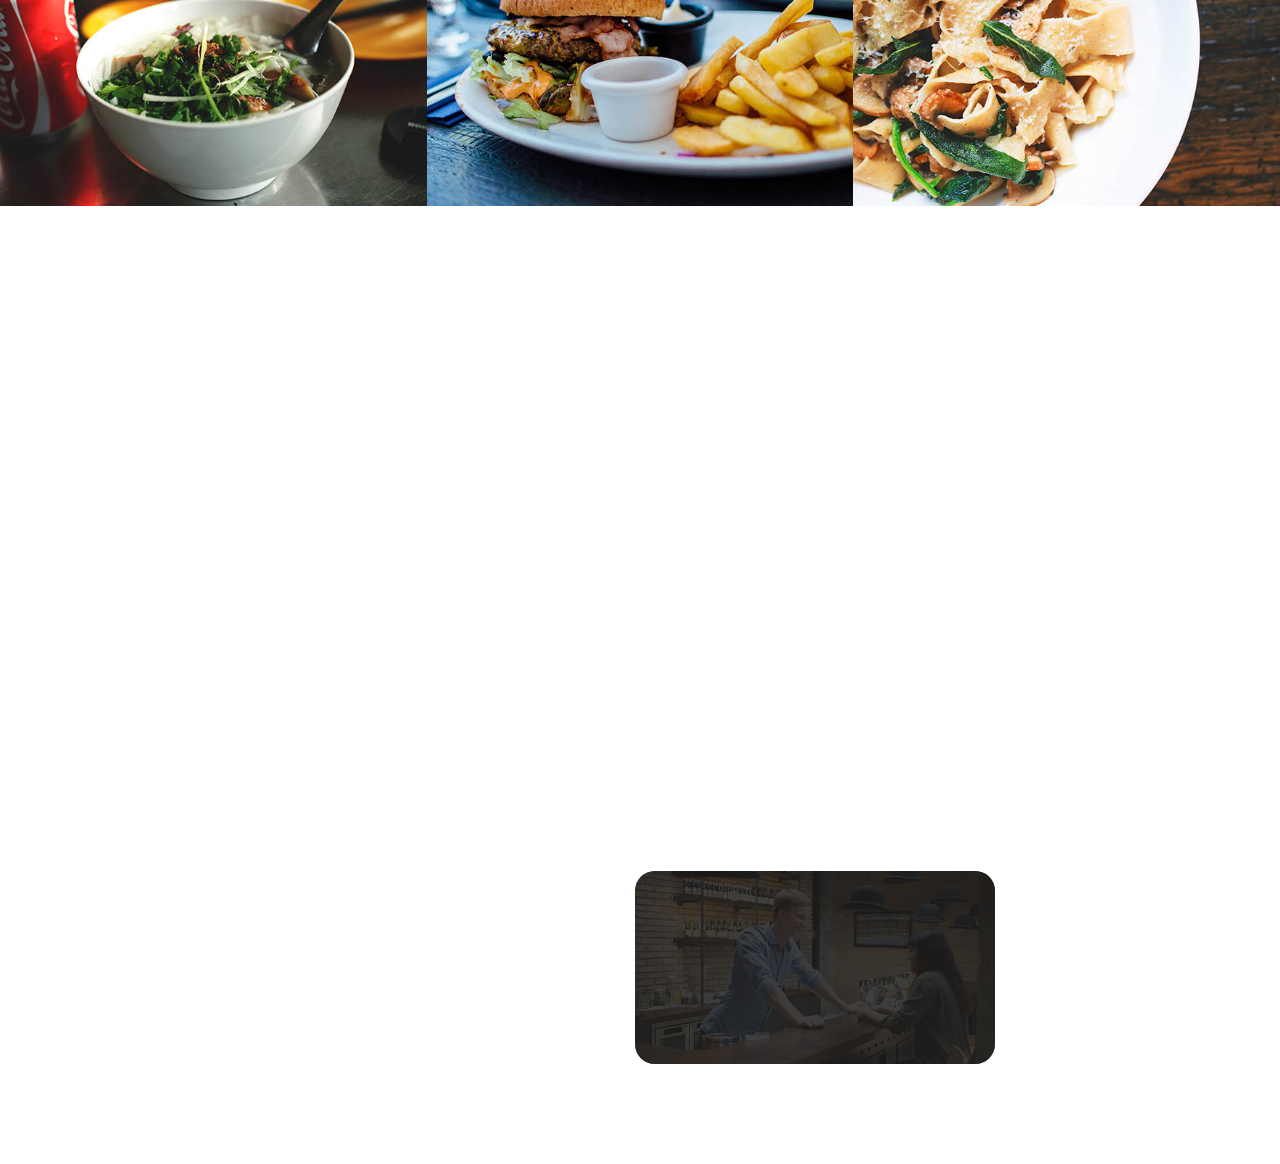
==== commit d5434455: "Add files via upload" ====
--- a/index.html
+++ b/index.html
@@ -17,9 +17,7 @@
      <link rel="stylesheet" href="css/magnific-popup.css">
      <link href="images/favicon.ico" rel="shortcut icon" type="image/x-icon" />
      <link rel="stylesheet" href="css/style.css">
-     <!-- Pixel Code for https://h-analytics.com/ -->
-<script async src="https://h-analytics.com/pixel/P3KrmlbhJ7uNxPKb"></script>
-<!-- END Pixel Code -->
+  
 
 </head>
 <body>
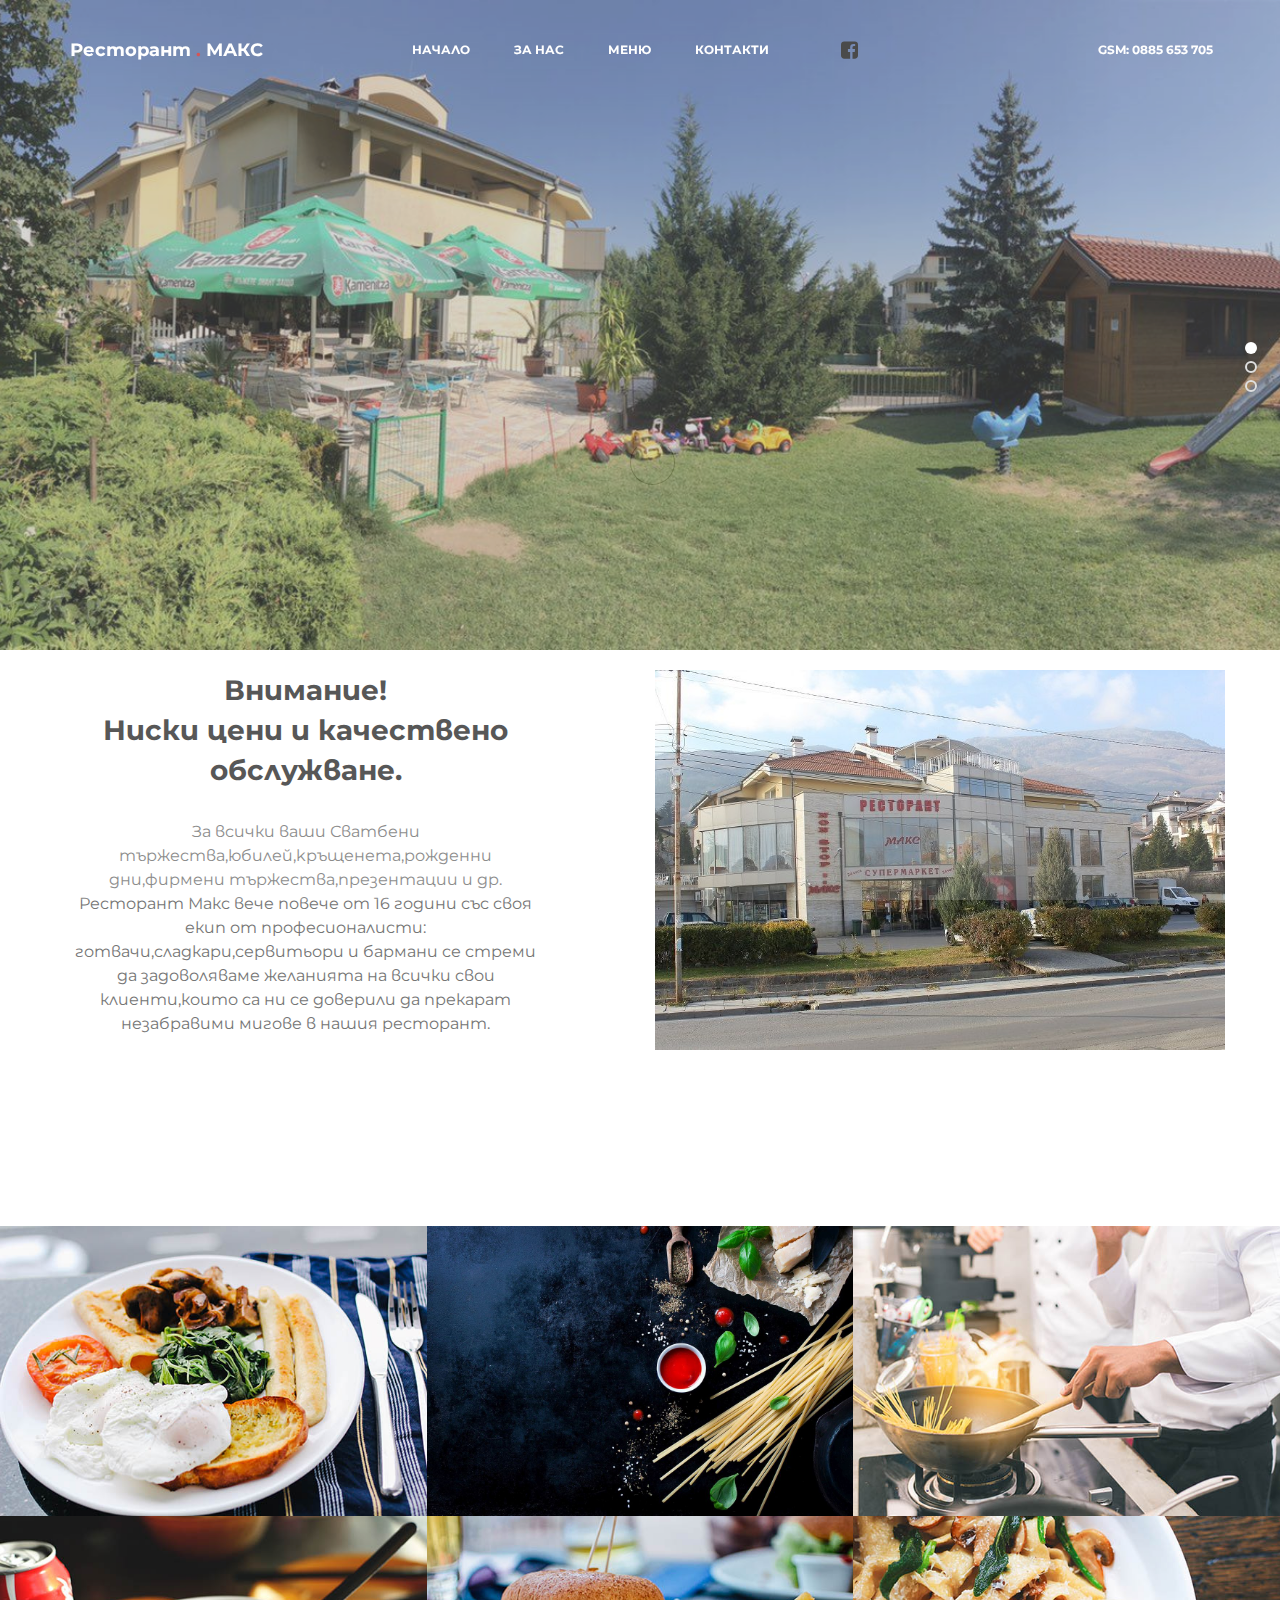
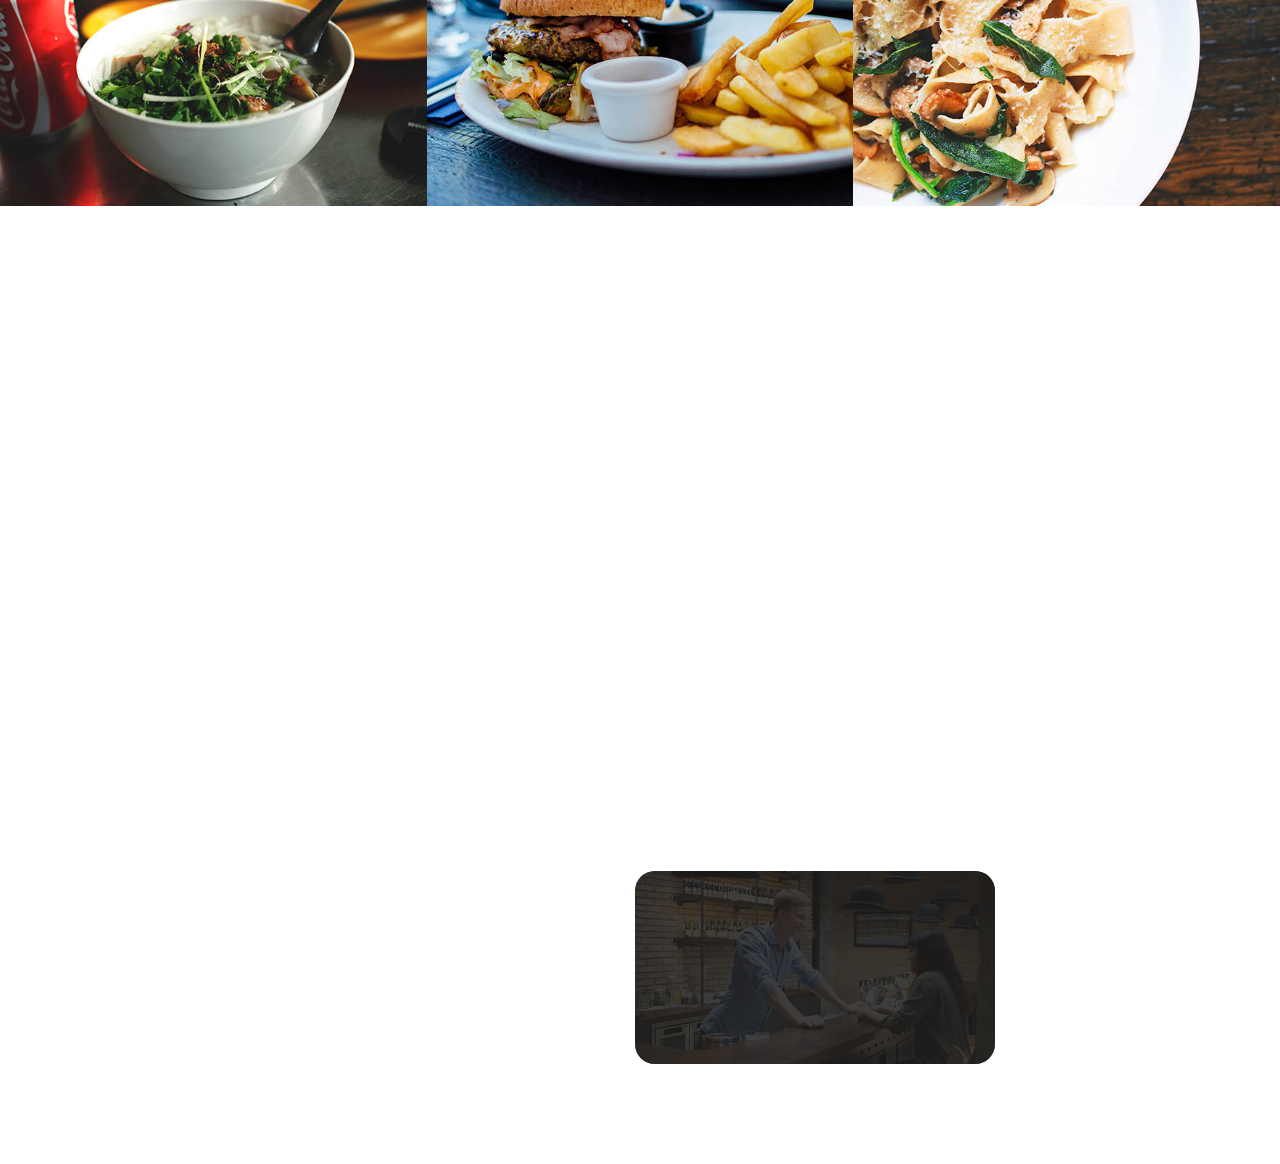
==== commit 37f4d7dd: "Add files via upload" ====
--- a/index.html
+++ b/index.html
@@ -17,7 +17,7 @@
      <link rel="stylesheet" href="css/magnific-popup.css">
      <link href="images/favicon.ico" rel="shortcut icon" type="image/x-icon" />
      <link rel="stylesheet" href="css/style.css">
-  
+
 
 </head>
 <body>
@@ -308,9 +308,5 @@
 
   gtag('config', 'UA-169625521-1');
 </script>
-<!-- Hitsteps TRACKING CODE - Manual 2020-06-17 - DO NOT CHANGE -->
-<script type="text/javascript">(function(){var hstc=document.createElement('script'); hstc.src='https://log.hitsteps.com/track.php?code=6455fe8794fac8812f6c8d0e22d40c64';hstc.async=true;var htssc = document.getElementsByTagName('script')[0];htssc.parentNode.insertBefore(hstc, htssc);})();
-</script><noscript><a href="http://www.hitsteps.com/"><img src="//log.hitsteps.com/track.php?mode=img&amp;code=6455fe8794fac8812f6c8d0e22d40c64" alt="Realtime blog tracking" width="1" height="1" />web stats</a></noscript>
-<!-- Hitsteps TRACKING CODE - DO NOT CHANGE -->
 </body>
 </html>
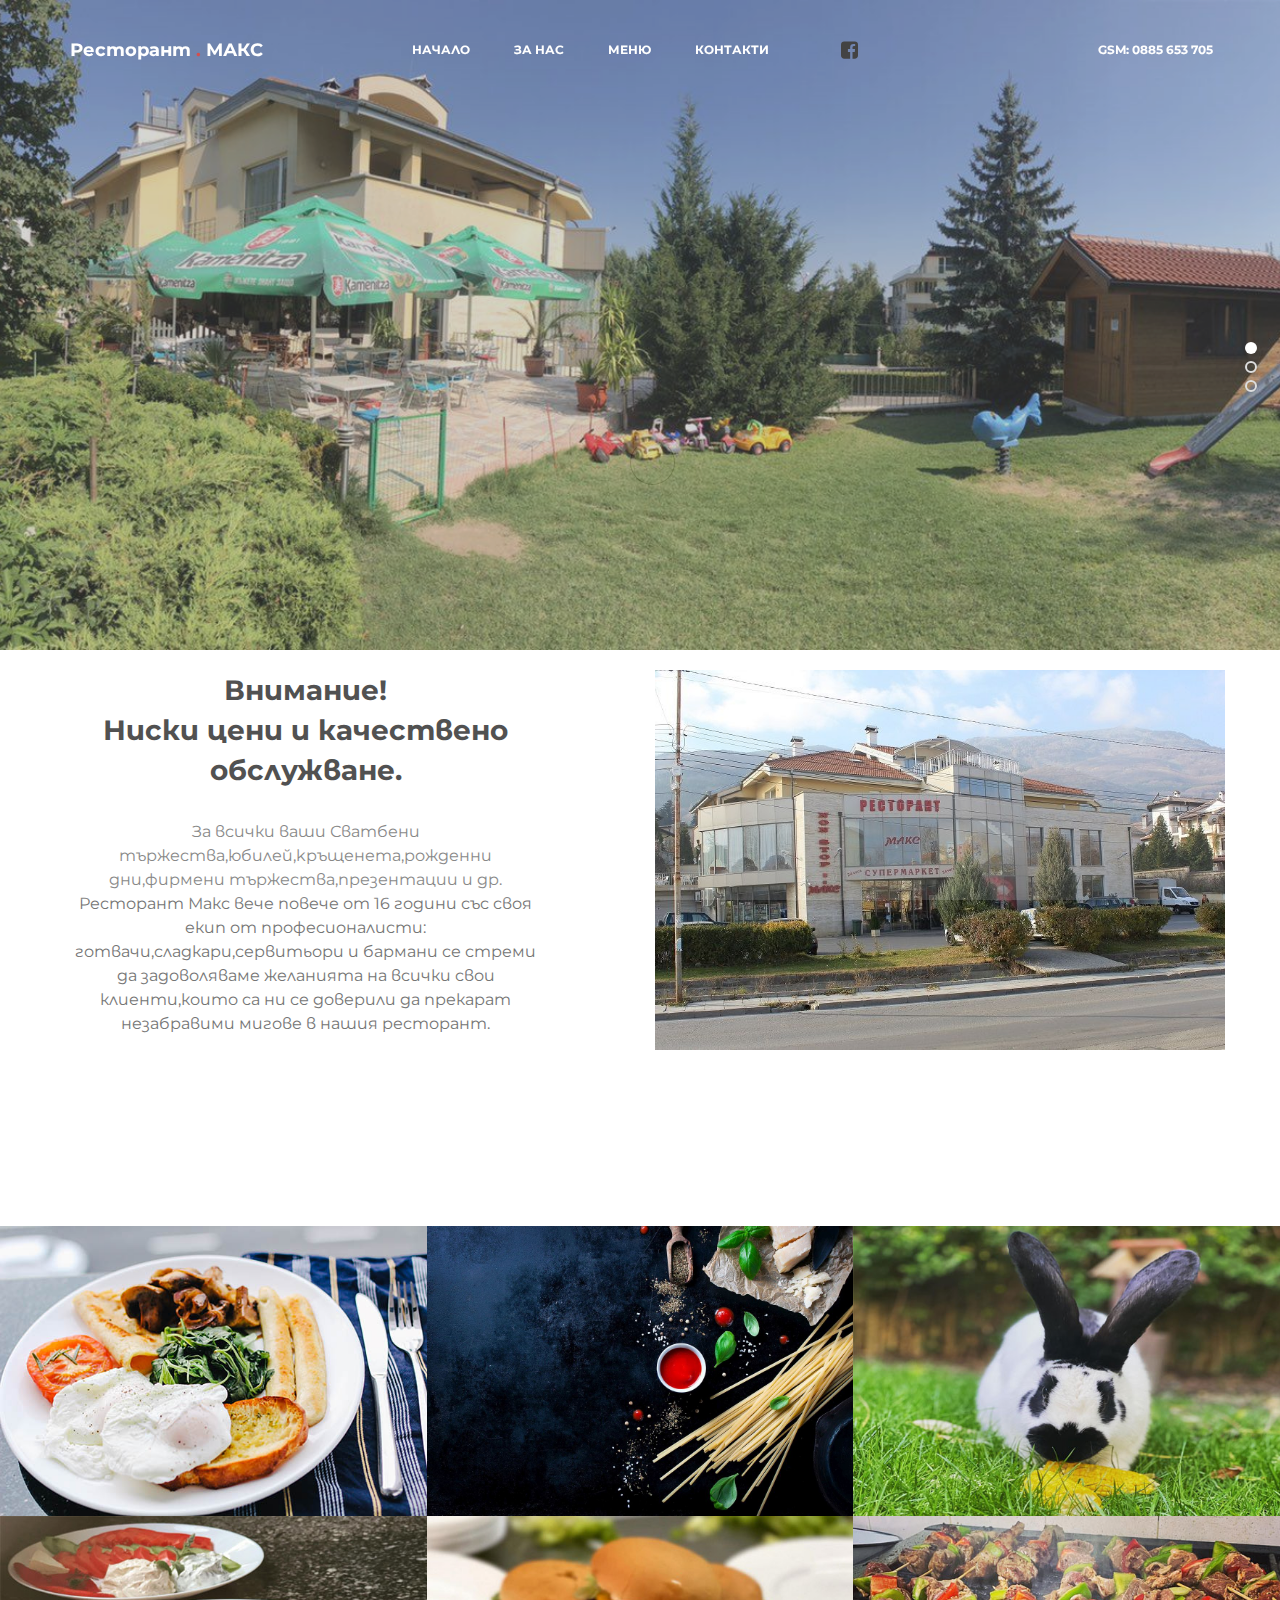
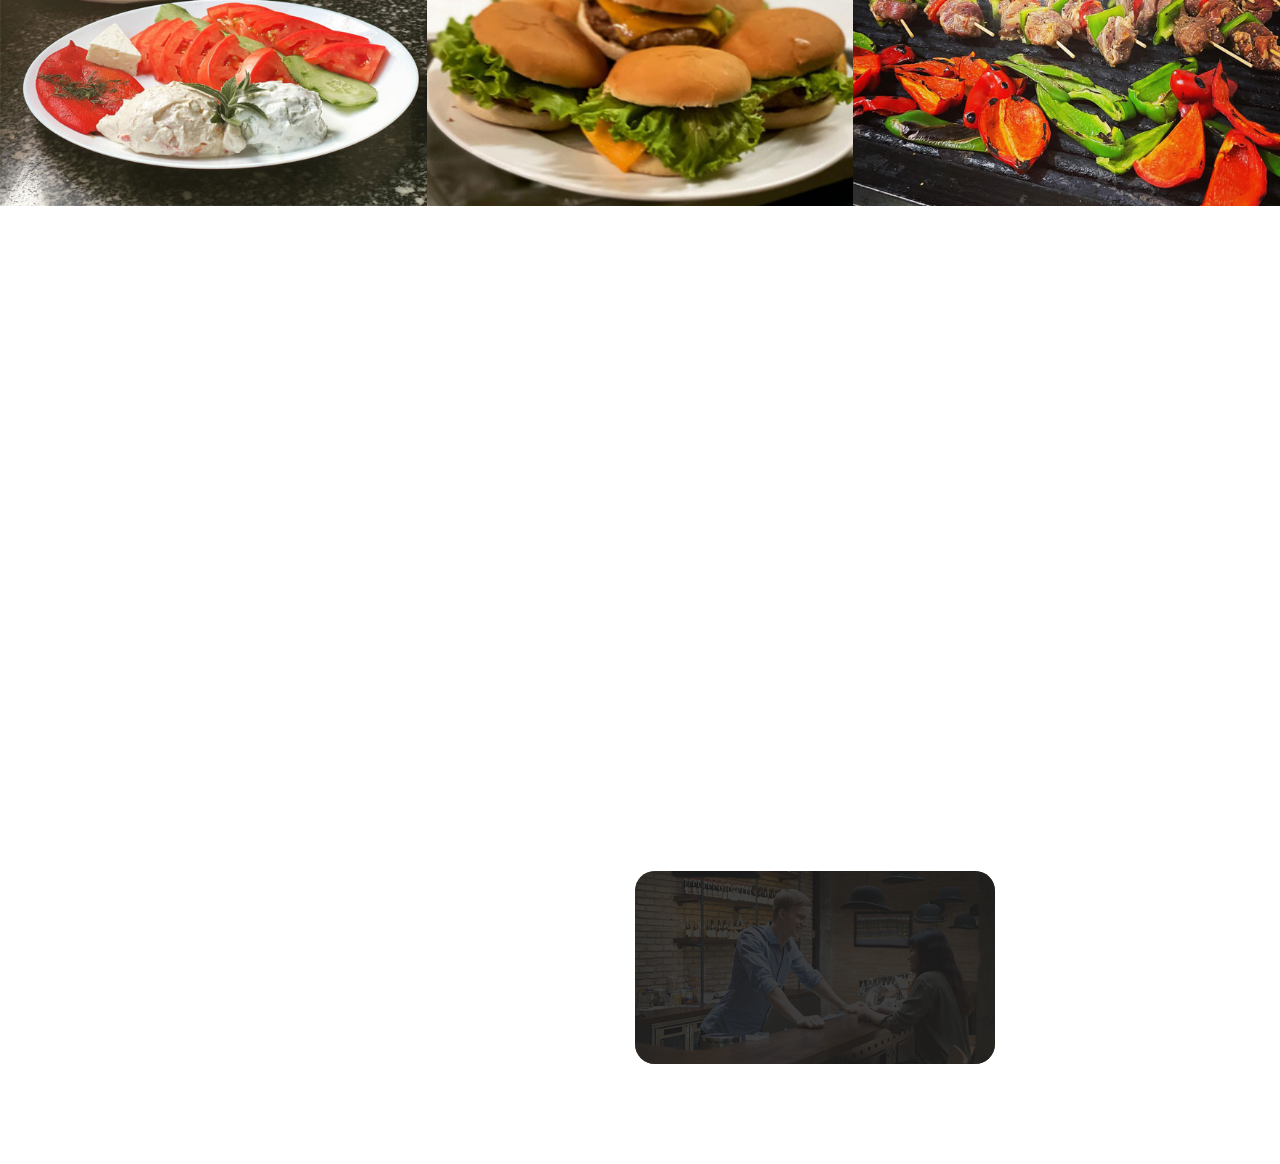
==== commit a1b730b1: "Update index.html" ====
--- a/index.html
+++ b/index.html
@@ -143,7 +143,7 @@
 
                     <div class="col-md-12 col-sm-12">
                          <div class="section-title wow fadeInUp" data-wow-delay="0.1s">
-                              <h2 style="text-align:center">Нашето Меню</h2>
+                              <h2 style="text-align:center">Галерия</h2>
                          </div>
                     </div>
 
